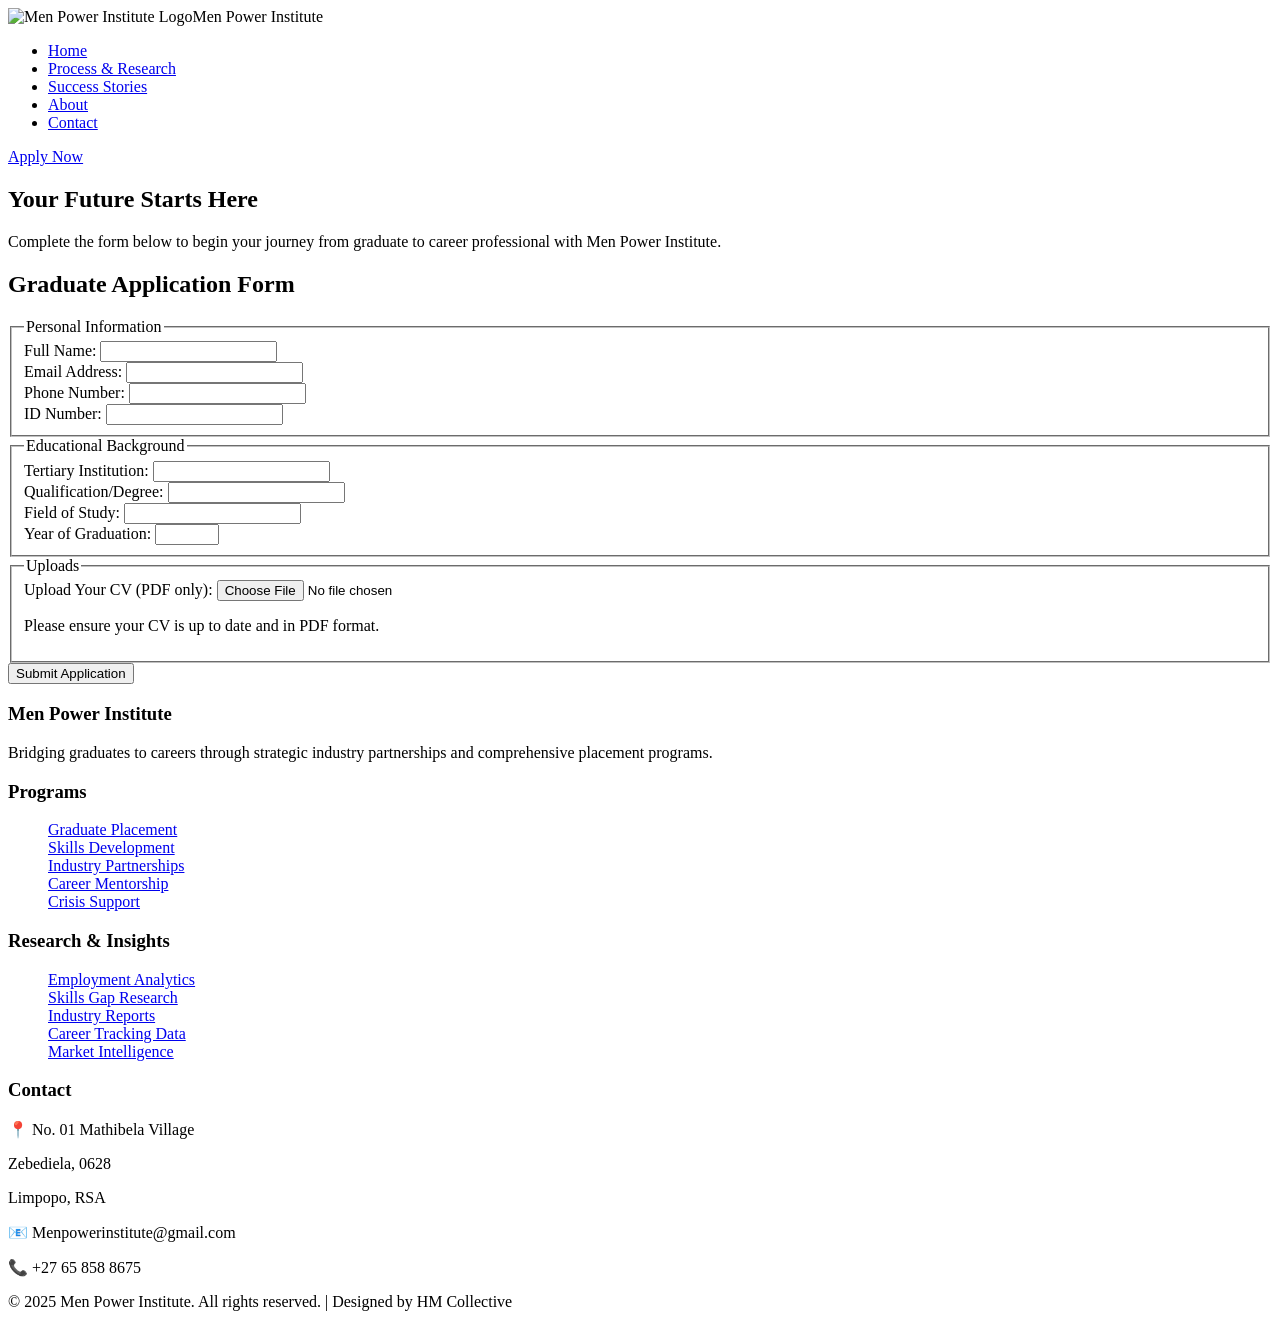
==== Application.html @ bde64625 "Add files via upload" ====
<!DOCTYPE html>
<html lang="en">
    <head>
        <meta charset="UTF-8">
        <meta name="viewport" content="width=device-width, initial-scale.0">
        <title>Apply to Men Power Institute</title>
        <link rel="stylesheet" href="application.css">
    </head>
    <body>
        <header class="header" id="main-header">
            <div class="container">
                <nav class="nav">
                    <div class="logo">Men Power Institute</div>
                    <ul class="nav-menu">
                        <li><a href="Home.html">Home</a></li>
                        <li><a href="Process and Research.html">Process & Research</a></li>
                        <li><a href="#success">Success Stories</a></li>
                        <li><a href="#about">About</a></li>
                        <li><a href="Contact.html">Contact</a></li>
                    </ul>
                    <a href="Application.html" class="cta-button"">Apply Now</a>
                </nav>
            </div>
        </header>

        <section class="apply-hero">
            <div class="container">
                <h1 class="animate-fadeInUp">Your Future Starts Here</h1>
                <p class="hero-subtitle animate-fadeInUp">Complete the form below to begin your journey from graduate to career professional with Men Power Institute.</p>
            </div>
        </section>

        <section class="application-form-section">
            <div class="container">
                <div class="application-card animate-fadeInUp">
                    <h2>Graduate Application Form</h2>
                    <form action="#" method="POST" enctype="multipart/form-data">
                        <fieldset>
                            <legend>Personal Information</legend>
                            <div class="form-group">
                                <label for="full-name">Full Name:</label>
                                <input type="text" id="full-name" name="full-name" required>
                            </div>
                            <div class="form-group">
                                <label for="email">Email Address:</label>
                                <input type="email" id="email" name="email" required>
                            </div>
                            <div class="form-group">
                                <label for="phone">Phone Number:</label>
                                <input type="tel" id="phone" name="phone" required>
                            </div>
                            <div class="form-group">
                                <label for="id-number">ID Number:</label>
                                <input type="text" id="id-number" name="id-number" required>
                            </div>
                        </fieldset>

                        <fieldset>
                            <legend>Educational Background</legend>
                            <div class="form-group">
                                <label for="institution">Tertiary Institution:</label>
                                <input type="text" id="institution" name="institution" required>
                            </div>
                            <div class="form-group">
                                <label for="qualification">Qualification/Degree:</label>
                                <input type="text" id="qualification" name="qualification" required>
                            </div>
                            <div class="form-group">
                                <label for="field-of-study">Field of Study:</label>
                                <input type="text" id="field-of-study" name="field-of-study" required>
                            </div>
                            <div class="form-group">
                                <label for="graduation-year">Year of Graduation:</label>
                                <input type="number" id="graduation-year" name="graduation-year" min="2000" max="2025" required>
                            </div>
                        </fieldset>

                        <fieldset>
                            <legend>Uploads</legend>
                            <div class="form-group">
                                <label for="cv-upload">Upload Your CV (PDF only):</label>
                                <input type="file" id="cv-upload" name="cv-upload" accept=".pdf" required>
                            </div>
                            <p class="upload-note">Please ensure your CV is up to date and in PDF format.</p>
                        </fieldset>

                        <div class="form-actions">
                            <button type="submit" class="cta-button">Submit Application</button>
                        </div>
                    </form>
                </div>
            </div>
        </section>

        <footer class="footer">
            <div class="container">
                <div class="footer-content">
                    <div class="footer-section">
                        <h3>Men Power Institute</h3>
                        <p>Bridging graduates to careers through strategic industry partnerships and comprehensive placement programs.</p>
                    </div>
                    <div class="footer-section">
                        <h3>Programs</h3>
                        <ul style="list-style: none;">
                            <li><a href="#">Graduate Placement</a></li>
                            <li><a href="#">Skills Development</a></li>
                            <li><a href="#">Industry Partnerships</a></li>
                            <li><a href="#">Career Mentorship</a></li>
                            <li><a href="#">Crisis Support</a></li>
                        </ul>
                    </div>
                    <div class="footer-section">
                        <h3>Research & Insights</h3>
                        <ul style="list-style: none;">
                            <li><a href="#">Employment Analytics</a></li>
                            <li><a href="#">Skills Gap Research</a></li>
                            <li><a href="#">Industry Reports</a></li>
                            <li><a href="#">Career Tracking Data</a></li>
                            <li><a href="#">Market Intelligence</a></li>
                        </ul>
                    </div>
                    <div class="footer-section">
                        <h3>Contact</h3>
                        <p>📍 No. 01 Mathibela Village</p>
                        <p> Zebediela, 0628 </p> 
                        <p> Limpopo, RSA </p>
                        <p>📧 Menpowerinstitute@gmail.com </p>
                        <p>📞 +27 65 858 8675 </p>
                    </div>
                </div>
                <div class="footer-bottom">
                    <p>&copy; 2025 Men Power Institute. All rights reserved. | Designed by HM Collective</p>
                </div>
            </div>
        </footer>
        <script>
            // Replace logo text with image + text after DOM loads
            window.addEventListener('DOMContentLoaded', function() {
                const logo = document.querySelector('.logo');
                if (logo) {
                    const container = document.createElement('span');
                    container.className = 'logo-container';
                    const img = document.createElement('img');
                    img.src = 'Images/Logo-Image.png';
                    img.alt = 'Men Power Institute Logo';
                    container.appendChild(img);
                    const text = document.createElement('span');
                    text.innerHTML = logo.innerHTML;
                    container.appendChild(text);
                    logo.innerHTML = '';
                    logo.appendChild(container);
                }
            });
            // Minimize header on scroll and show toggle icon with smooth transitions
            const header = document.getElementById('main-header');
            const toggleBtn = document.getElementById('header-toggle');
            let minimized = false;
            window.addEventListener('scroll', function() {
                if (window.scrollY > 80 && !minimized) {
                    header.classList.add('minimized');
                    header.classList.remove('expanded');
                    minimized = true;
                } else if (window.scrollY <= 80 && minimized) {
                    header.classList.remove('minimized');
                    header.classList.remove('expanded');
                    minimized = false;
                }
            });
            toggleBtn.addEventListener('click', function() {
                header.classList.remove('minimized');
                header.classList.add('expanded');
            });
            document.addEventListener('click', function(e) {
                if (header.classList.contains('expanded') && !header.contains(e.target)) {
                    header.classList.remove('expanded');
                    header.classList.add('minimized');
                }
            });
            // Simple scroll animations
            function animateOnScroll() {
                const elements = document.querySelectorAll('.problem-card, .process-step, .testimonial');
                elements.forEach(element => {
                    const elementTop = element.getBoundingClientRect().top;
                    const windowHeight = window.innerHeight;
                    if (elementTop < windowHeight - 100) {
                        element.style.opacity = '1';
                        element.style.transform = 'translateY(0)';
                        element.style.transition = 'all 0.6s ease-out';
                    } else {
                        element.style.opacity = '0';
                        element.style.transform = 'translateY(30px)';
                    }
                });
            }
            window.addEventListener('scroll', animateOnScroll);
            window.addEventListener('load', animateOnScroll);
            // Smooth scrolling for navigation links
            document.querySelectorAll('a[href^="#"]').forEach(anchor => {
                anchor.addEventListener('click', function (e) {
                    e.preventDefault();
                    const target = document.querySelector(this.getAttribute('href'));
                    if (target) {
                        target.scrollIntoView({ behavior: 'smooth', block: 'start' });
                    }
                });
            });
        </script>
    </body>
</html>
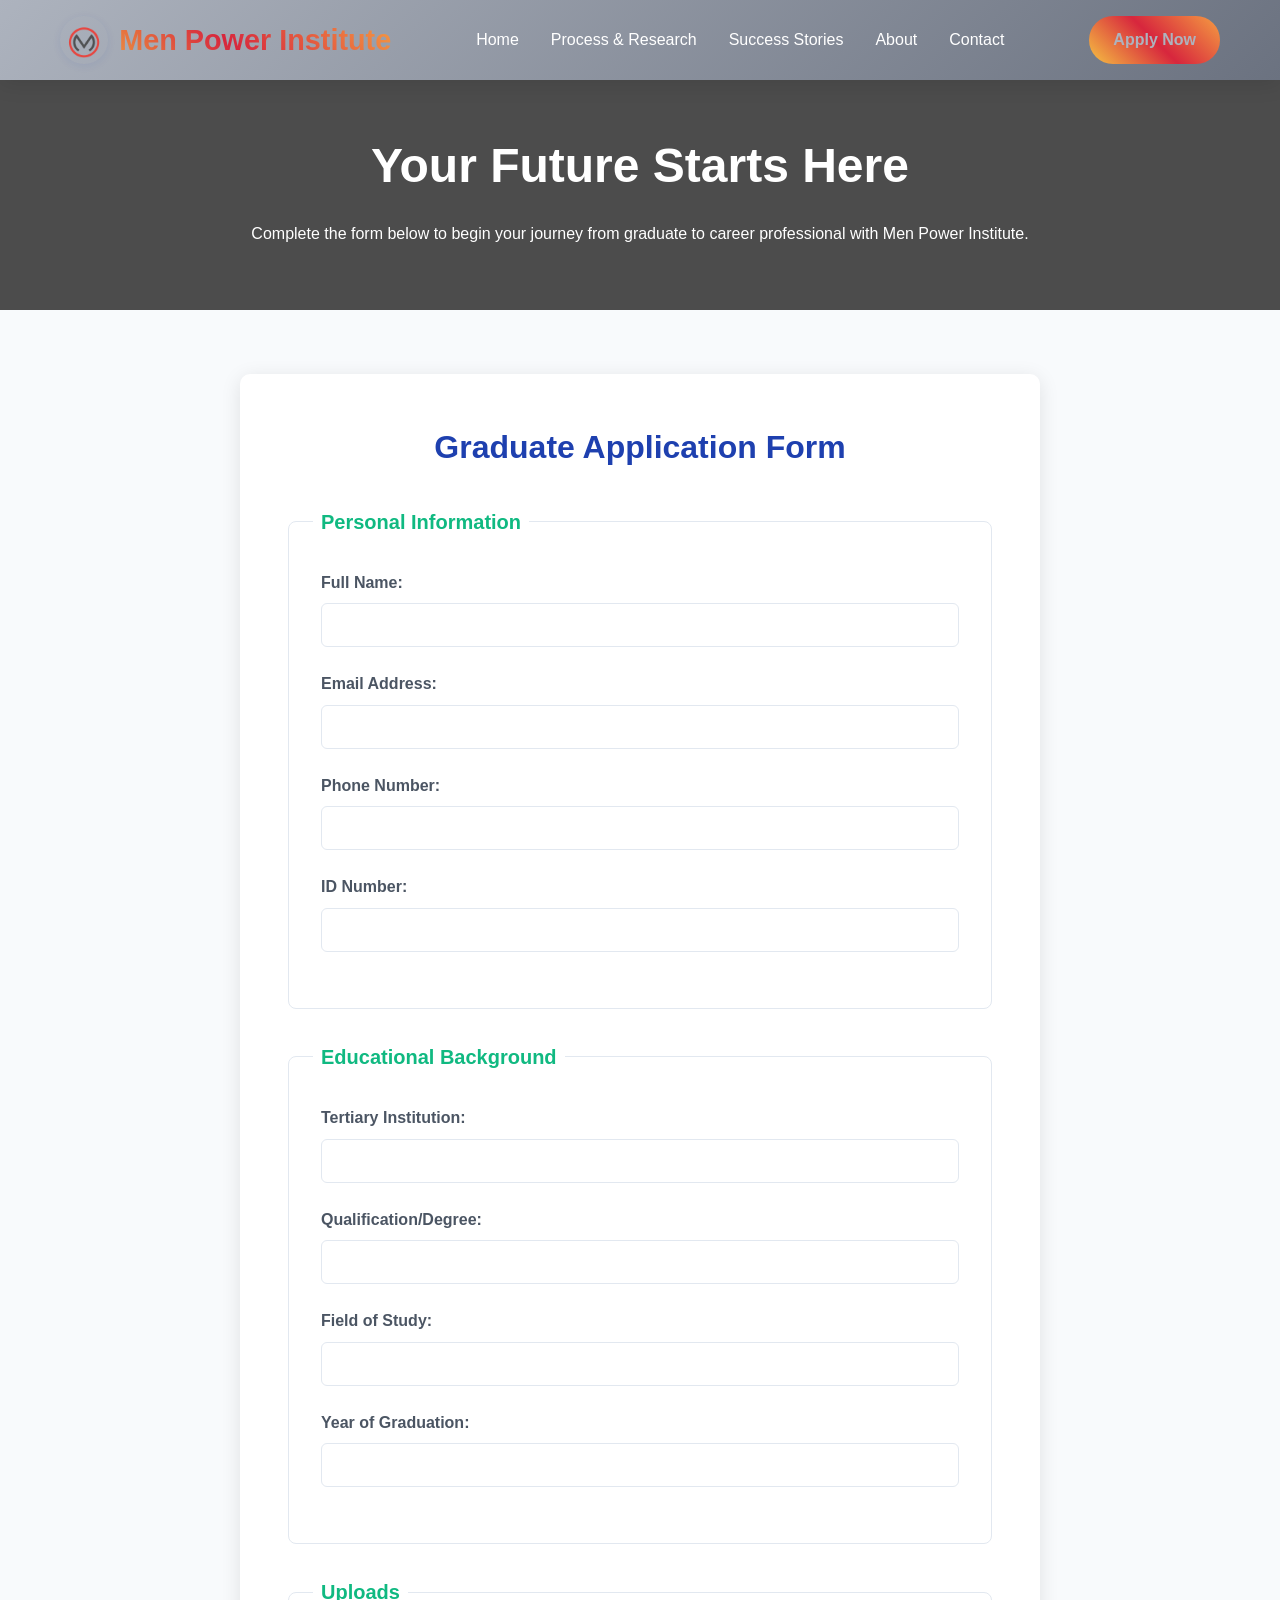
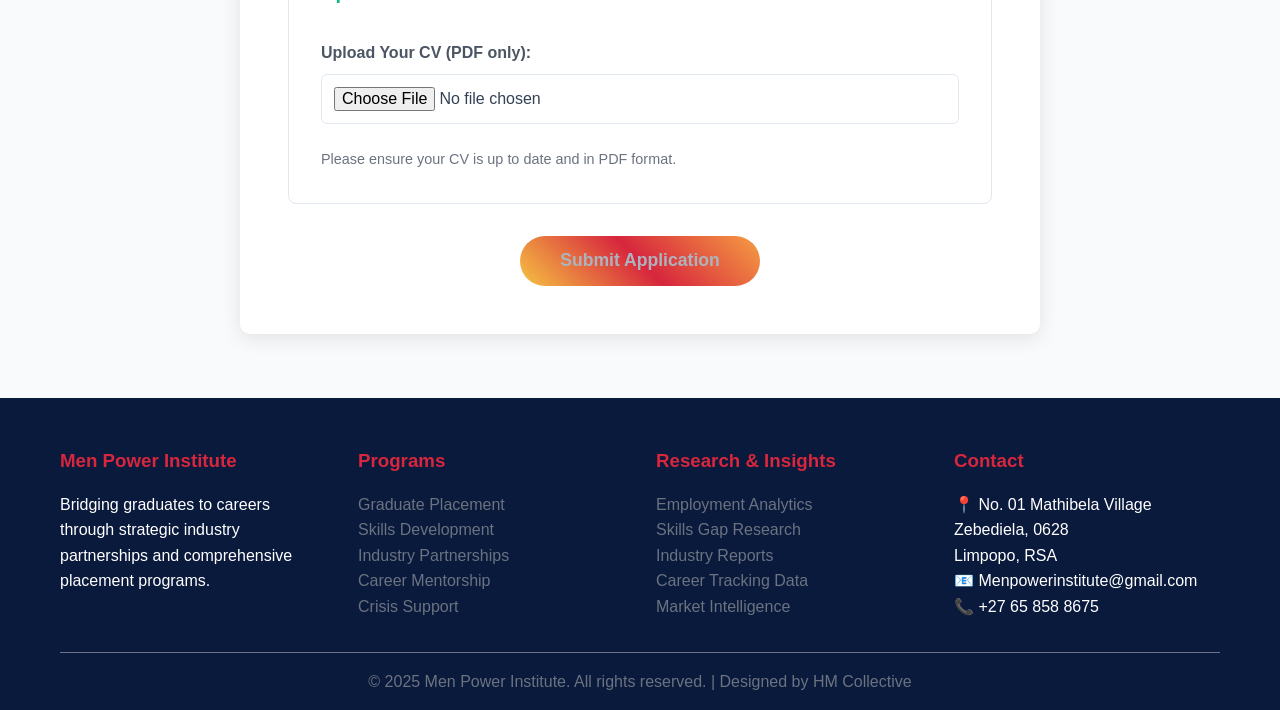
==== commit 033c657b: "Fix HTML encoding issues in Application.html" ====
--- a/Application.html
+++ b/Application.html
@@ -4,7 +4,7 @@
         <meta charset="UTF-8">
         <meta name="viewport" content="width=device-width, initial-scale.0">
         <title>Apply to Men Power Institute</title>
-        <link rel="stylesheet" href="application.css">
+        <link rel="stylesheet" href="Application.css">
     </head>
     <body>
         <header class="header" id="main-header">
@@ -206,4 +206,4 @@
             });
         </script>
     </body>
-</html>+</html>
--- a/Application.css
+++ b/Application.css
@@ -0,0 +1,217 @@
+:root {
+            --primary-blue: #adb3be;
+            --secondary-blue: #1e3269;
+            --accent-gold: #f6c342;
+            --accent-orange: #f59e42;
+            --accent-red: #d7263d;
+            --accent-grey: #6b7280;
+            --light-bg: rgb(2, 25, 47);
+            --dark-bg: #0a1a3c;
+            --white: #ffffff;
+            --black: #000000;
+            --text-dark: #222b45;
+            --text-light: #03386e;
+        }
+        * { margin: 0; padding: 0; box-sizing: border-box; }
+        body {
+            font-family: 'Inter', -apple-system, BlinkMacSystemFont, sans-serif;
+            line-height: 1.6;
+            color: var(--text-dark);
+            background: var(--white);
+        }
+        .container { max-width: 1200px; margin: 0 auto; padding: 0 20px; }
+        /* Header */
+        .header {
+            background: linear-gradient(135deg, var(--primary-blue) 0%, var(--accent-grey) 100%);
+            color: var(--white);
+            padding: 1rem 0;
+            position: fixed;
+            width: 100%;
+            top: 0;
+            z-index: 1000;
+            box-shadow: 0 4px 20px rgba(0,0,0,0.1);
+            transition: padding 0.3s, box-shadow 0.3s;
+        }
+        .nav { display: flex; justify-content: space-between; align-items: center; }
+        .logo {
+            font-size: 1.8rem;
+            font-weight: 700;
+            background: linear-gradient(45deg, var(--accent-gold), var(--accent-red), var(--accent-orange));
+            -webkit-background-clip: text;
+            -webkit-text-fill-color: transparent;
+            background-clip: text;
+        }
+        .logo-container { display: flex; align-items: center; gap: 0.7rem; }
+        .logo-container img {
+            height: 48px; width: 48px; object-fit: contain; border-radius: 50%;
+            background: transparent; box-shadow: 0 2px 8px rgba(30,64,175,0.08);
+            transition: height 0.3s, width 0.3s, transform 0.5s cubic-bezier(.4,2,.3,1);
+        }
+        .nav-menu { display: flex; list-style: none; gap: 2rem; }
+        .nav-menu a {
+            color: var(--white); text-decoration: none; font-weight: 500; transition: color 0.3s;
+        }
+        .nav-menu a:hover { color: var(--accent-red); }
+        .cta-button {
+            background: linear-gradient(45deg, var(--accent-gold), var(--accent-red), var(--accent-orange));
+            color: var(--primary-blue); padding: 0.7rem 1.5rem; border: none; border-radius: 50px;
+            font-weight: 600; cursor: pointer; transition: transform 0.3s; text-decoration: none;
+        }
+        .cta-button:hover {
+            transform: translateY(-2px);
+            box-shadow: 0 8px 25px rgba(215, 38, 61, 0.18);
+        }
+        .header-toggle {
+            display: none; background: none; border: none; color: var(--white); cursor: pointer;
+            margin-left: 1rem; font-size: 1.8rem; transition: all 0.3s;
+        }
+        .header.minimized { padding: 0.5rem 0; box-shadow: 0 2px 10px rgba(0,0,0,0.08); }
+        .header.minimized .logo-container img { height: 32px; width: 32px; transform: translateX(-20px) rotate(-360deg); }
+        .header.minimized .logo-container span { font-size: 1.2rem; opacity: 0.7; }
+        .header.minimized .nav-menu, .header.minimized .cta-button {
+            opacity: 0; pointer-events: none; transform: translateY(-20px);
+        }
+        .header.minimized .header-toggle { display: inline-block !important; opacity: 1; transform: translateY(0); }
+        .header.expanded .nav-menu, .header.expanded .cta-button {
+            display: flex !important; opacity: 1; pointer-events: auto; transform: translateY(0);
+        }
+        .header.expanded .logo-container img { transform: translateX(0) rotate(0deg); }
+        .header.expanded .header-toggle { display: none !important; }
+        @media (max-width: 768px) {
+            .hero h1 { font-size: 2.5rem; }
+            .hero-stats { flex-direction: column; gap: 1rem; }
+            .solution-content { grid-template-columns: 1fr; }
+            .process-timeline { flex-direction: column; gap: 1rem; }
+            .process-timeline::before { display: none; }
+            .process-step { width: 100%; }
+            .nav-menu { display: none !important; }
+            .header.expanded .nav-menu {
+                display: flex !important; flex-direction: column; position: absolute; top: 60px; right: 20px;
+                background: var(--primary-blue); padding: 1rem 2rem; border-radius: 10px; z-index: 1001;
+                opacity: 1; transform: translateY(0);
+            }
+            .header.expanded .cta-button { display: block !important; margin-top: 1rem; opacity: 1; }
+            .header-toggle { display: inline-block !important; opacity: 1; }
+        }
+
+        /* General Application Page Styles */
+        .apply-hero {
+            background: linear-gradient(rgba(0,0,0,0.7), rgba(0,0,0,0.7)), url('https://placehold.co/1920x600/1e40af/1e40af') no-repeat center center/cover;
+            color: #fff;
+            text-align: center;
+            padding: 8rem 0 4rem;
+        }
+
+        .apply-hero h1 {
+            font-size: 3rem;
+            margin-bottom: 1rem;
+            font-weight: 800;
+        }
+
+        .application-form-section {
+            padding: 4rem 0;
+            background-color: #f8fafc;
+        }
+
+        .application-card {
+            background-color: #fff;
+            padding: 3rem;
+            border-radius: 10px;
+            box-shadow: 0 4px 20px rgba(0,0,0,0.1);
+            max-width: 800px;
+            margin: 0 auto;
+        }
+
+        .application-card h2 {
+            font-size: 2rem;
+            color: #1e40af;
+            text-align: center;
+            margin-bottom: 2rem;
+        }
+
+        /* Form Styles */
+        form fieldset {
+            border: 1px solid #e2e8f0;
+            border-radius: 8px;
+            padding: 2rem;
+            margin-bottom: 2rem;
+        }
+
+        form legend {
+            font-size: 1.25rem;
+            font-weight: 600;
+            color: #10b981;
+            padding: 0 0.5rem;
+            background-color: #fff;
+            margin-left: -0.5rem;
+        }
+
+        .form-group {
+            margin-bottom: 1.5rem;
+        }
+
+        .form-group label {
+            display: block;
+            font-weight: 600;
+            margin-bottom: 0.5rem;
+            color: #4b5563;
+        }
+
+        .form-group input {
+            width: 100%;
+            padding: 0.75rem;
+            border: 1px solid #e2e8f0;
+            border-radius: 6px;
+            font-size: 1rem;
+            color: #334155;
+            transition: border-color 0.3s ease;
+        }
+
+        .form-group input:focus {
+            outline: none;
+            border-color: #10b981;
+            box-shadow: 0 0 0 3px rgba(16, 185, 129, 0.2);
+        }
+
+        .upload-note {
+            font-size: 0.9rem;
+            color: #6b7280;
+            margin-top: 0.5rem;
+        }
+
+        .form-actions {
+            text-align: center;
+            margin-top: 2rem;
+        }
+
+        /* Reusing existing .cta-button style for the submit button */
+        .form-actions .cta-button {
+            font-size: 1.1rem;
+            padding: 0.9rem 2.5rem;
+        }
+
+        /* Animations for form elements */
+        .animate-fadeInUp {
+            opacity: 0;
+            transform: translateY(20px);
+            animation: fadeInUp 1s ease-out forwards;
+        }
+
+        @keyframes fadeInUp {
+            to {
+                opacity: 1;
+                transform: translateY(0);
+            }
+        }
+
+    /* Footer */
+        .footer { background: var(--dark-bg); color: var(--white); padding: 3rem 0 1rem; }
+        .footer-content {
+            display: grid; grid-template-columns: repeat(auto-fit, minmax(250px, 1fr)); gap: 2rem; margin-bottom: 2rem;
+        }
+        .footer-section h3 { color: var(--accent-red); margin-bottom: 1rem; }
+        .footer-section a { color: var(--accent-grey); text-decoration: none; transition: color 0.3s; }
+        .footer-section a:hover { color: var(--accent-red); }
+        .footer-bottom {
+            border-top: 1px solid var(--accent-grey); padding-top: 1rem; text-align: center; color: var(--accent-grey);
+        }
